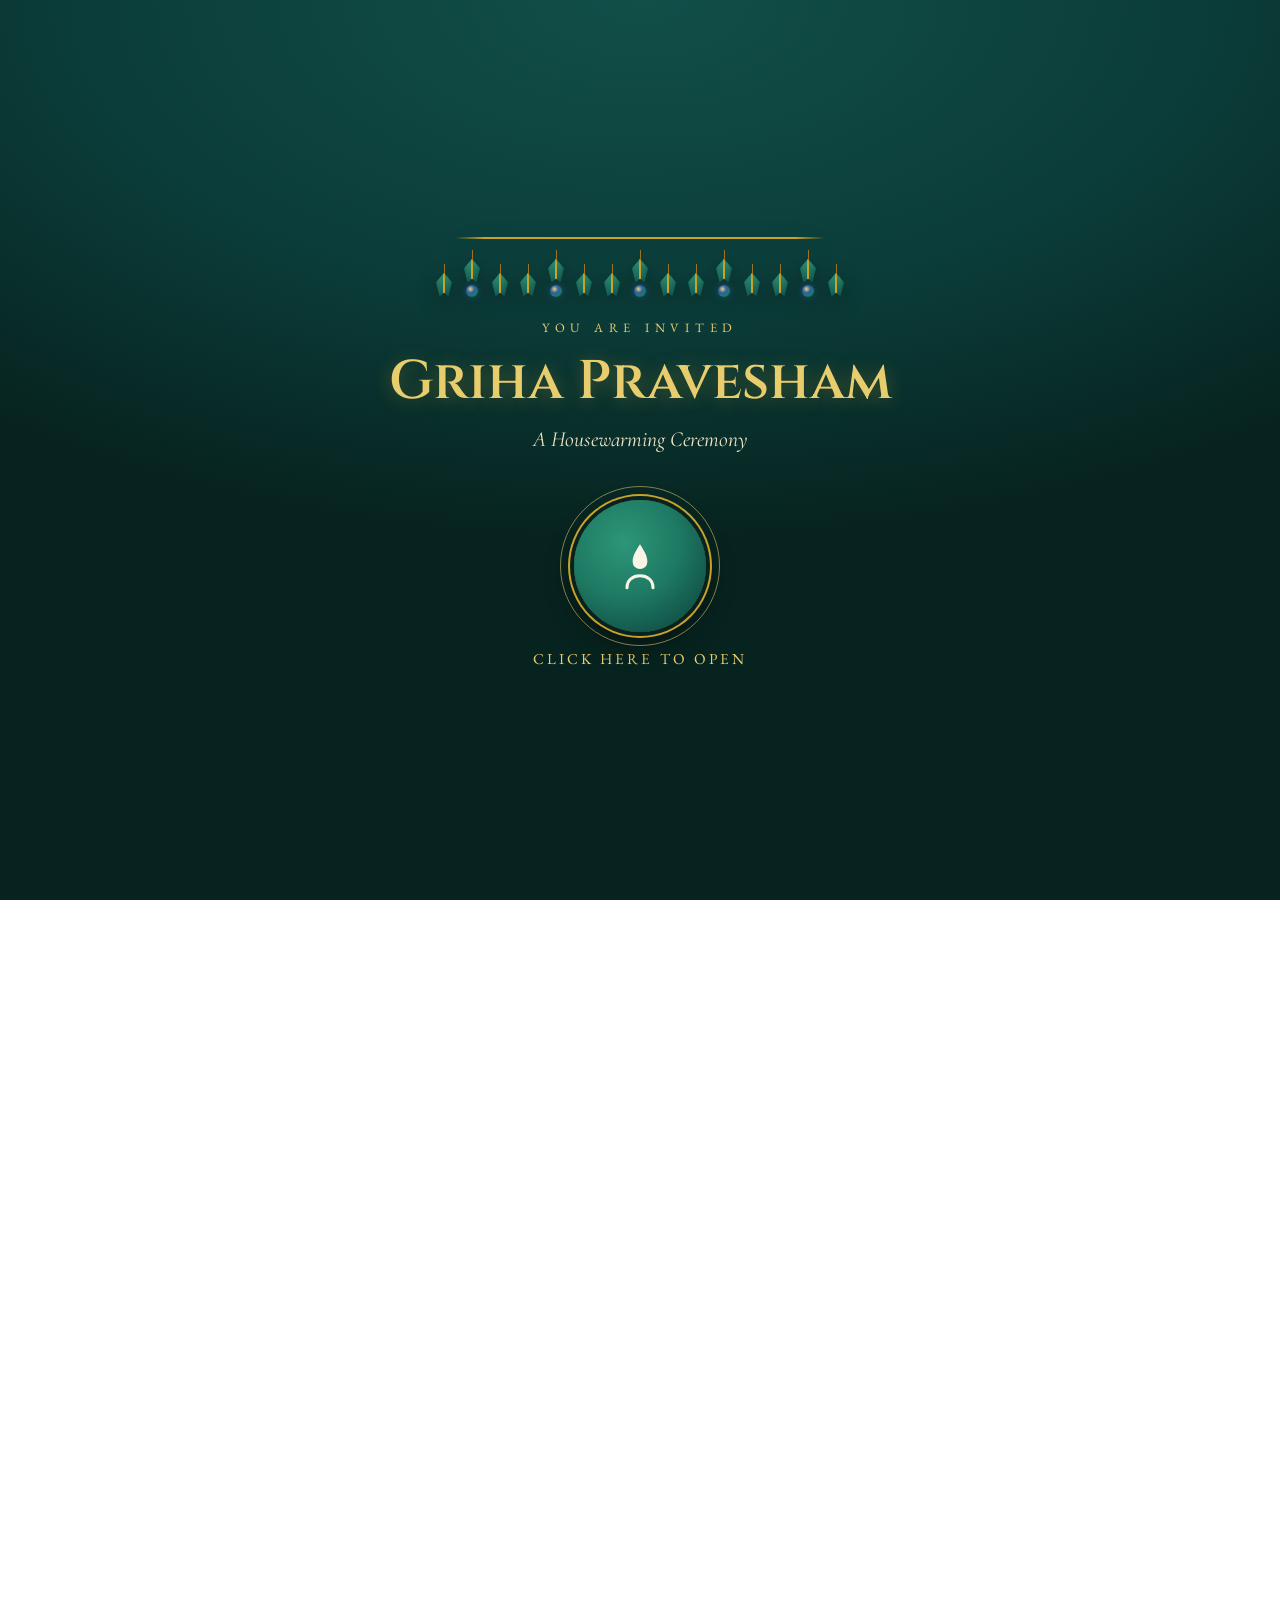
==== index.html @ bf06568e "modification" ====
<!DOCTYPE html>
<html lang="en">
<head>
  <meta charset="UTF-8">
  <meta name="viewport" content="width=device-width, initial-scale=1.0">
  <title>Griha Pravesham</title>

  <link rel="stylesheet" href="https://fonts.googleapis.com/css2?family=Cinzel:wght@500;600&family=Cormorant+Garamond:ital,wght@0,500;0,600;1,500&family=EB+Garamond:wght@400;500;600&display=swap">
  <link rel="stylesheet" href="style.css">
</head>
<body>

  <!-- Ambient falling-petal background, drawn behind everything -->
  <canvas id="petal-canvas" class="petal-canvas" aria-hidden="true"></canvas>

  <!-- ======================= COVER GATE ======================= -->
  <section id="cover" class="cover">
    <div class="feather-garland" aria-hidden="true"></div>

    <div class="cover__body">
      <p class="eyebrow">You are invited</p>
      <h1 class="display-title">Griha Pravesham</h1>
      <p class="subtitle">A Housewarming Ceremony</p>

      <div class="seal-wrap">
        <button id="seal-btn" class="seal" type="button" aria-label="Open the invitation">
          <svg class="seal__icon" viewBox="0 0 24 24" fill="none">
            <path class="flame" d="M12 2c1.8 3 3.4 5.1 3.4 8a3.4 3.4 0 1 1-6.8 0C8.6 7.1 10.2 5 12 2z" fill="currentColor"/>
            <path d="M6 22c0-3.6 2.7-5.5 6-5.5s6 1.9 6 5.5" stroke="currentColor" stroke-width="1.4" stroke-linecap="round" fill="none"/>
          </svg>
        </button>
        <span class="open-label">Click here to open</span>
      </div>
    </div>
  </section>

  <!-- ======================= INVITATION PAGE ======================= -->
  <main id="page" class="page">

    <div class="page-header">
      <div class="feather-garland" aria-hidden="true"></div>
    </div>

    <!-- Host & event header -->
    <section class="block" data-reveal>
      <p class="eyebrow--panel">With joy in our hearts</p>
      <h2 class="display-title display-title--section">Griha Pravesham</h2>
      <p class="lead host-line">
        <span class="host-name">[ Host Family Name ]</span> cordially invite you to bless their new home
      </p>
      <p class="event-dates">[ Day 1 &amp; Day 2, Month Year ]</p>
    </section>

    <div class="divider" data-reveal>
      <span class="divider__line"></span>
      <span class="divider__eye"></span>
      <span class="divider__line divider__line--right"></span>
    </div>

    <!-- Deity medallion -->
    <section class="block" data-reveal>
      <div class="panel">
        <div class="medallion">
          <svg viewBox="0 0 120 120" fill="none">
            <circle cx="60" cy="60" r="57" stroke="#9C7326" stroke-width="2"/>
            <circle cx="60" cy="60" r="50" stroke="#C9A227" stroke-width="1"/>
            <path d="M60 8c-10 6-16 6-24 2" stroke="#9C7326" stroke-width="2" fill="none" stroke-linecap="round"/>
            <path d="M60 8c10 6 16 6 24 2" stroke="#9C7326" stroke-width="2" fill="none" stroke-linecap="round"/>
            <!-- Shiva -->
            <g fill="#9C7326">
              <circle cx="43" cy="46" r="8"/>
              <path d="M35 47c-2-9 4-16 8-16 5 0 9 6 8 15" fill="none" stroke="#9C7326" stroke-width="2"/>
              <circle cx="48" cy="38" r="2.2"/>
              <path d="M31 92c0-16 5-30 12-34 7 4 12 18 12 34z"/>
              <path d="M43 20l-9-8M43 20l9-8" stroke="#9C7326" stroke-width="2" stroke-linecap="round"/>
              <path d="M30 55l-7 6M30 61l-8 2M30 67l-7-2" stroke="#9C7326" stroke-width="1.6" stroke-linecap="round" fill="none"/>
            </g>
            <!-- Parvati -->
            <g fill="#C9A227">
              <circle cx="77" cy="46" r="8"/>
              <path d="M77 30c-6 0-9 5-9 10h18c0-5-3-10-9-10z"/>
              <circle cx="77" cy="24" r="3"/>
              <path d="M64 92c0-16 6-30 13-34 7 4 13 18 13 34z"/>
              <path d="M68 55l-3 8M86 55l3 8" stroke="#C9A227" stroke-width="1.6" stroke-linecap="round" fill="none"/>
            </g>
            <path d="M60 46v46" stroke="#E8CD6E" stroke-width="1" stroke-dasharray="1 4"/>
          </svg>
        </div>
        <p class="eyebrow--panel">Om Namah Shivaya</p>
        <h3 class="panel-title panel-title--sm">Shiva &amp; Parvati</h3>
        <p class="lead">We begin this new chapter under the blessings of Shiva and Parvati &mdash; the union that makes a house a home.</p>
      </div>
    </section>

    <div class="divider" data-reveal>
      <span class="divider__line"></span>
      <span class="divider__eye"></span>
      <span class="divider__line divider__line--right"></span>
    </div>

    <!-- Theme reflection -->
    <section class="block" data-reveal>
      <p class="eyebrow--panel">Our new beginning</p>
      <p class="lead reflection">
        A home is more than walls and a roof &mdash; it is the warmth of the people who gather within it.
        As we light the first lamp in our new home, we would be blessed to have you beside us.
      </p>
    </section>

    <div class="divider" data-reveal>
      <span class="divider__line"></span>
      <span class="divider__eye"></span>
      <span class="divider__line divider__line--right"></span>
    </div>

    <!-- Countdown -->
    <section class="block" data-reveal>
      <p class="eyebrow--panel">The ceremony begins in</p>
      <div class="countdown" id="countdown">
        <div class="countdown__chip">
          <span id="cd-days" class="countdown__num">00</span>
          <span class="countdown__label">Days</span>
        </div>
        <div class="countdown__chip">
          <span id="cd-hours" class="countdown__num">00</span>
          <span class="countdown__label">Hours</span>
        </div>
        <div class="countdown__chip">
          <span id="cd-mins" class="countdown__num">00</span>
          <span class="countdown__label">Mins</span>
        </div>
        <div class="countdown__chip">
          <span id="cd-secs" class="countdown__num">00</span>
          <span class="countdown__label">Secs</span>
        </div>
      </div>
    </section>

    <div class="divider" data-reveal>
      <span class="divider__line"></span>
      <span class="divider__eye"></span>
      <span class="divider__line divider__line--right"></span>
    </div>

    <!-- Ceremonial schedule -->
    <section class="block block--wide" data-reveal>
      <div class="panel">
        <p class="eyebrow--panel">Ceremonial schedule</p>
        <h3 class="panel-title">Two Sacred Days</h3>

        <div class="day-plan">
          <h4 class="day-plan__title">Day One &mdash; [ Date ]</h4>
          <div class="agenda-row">
            <span class="agenda-row__time">[ Time ]</span>
            <span class="agenda-row__event">Ganapati Puja &amp; Punyahavachanam</span>
          </div>
          <div class="agenda-row">
            <span class="agenda-row__time">[ Time ]</span>
            <span class="agenda-row__event">Griha Shanti Homam</span>
          </div>
          <div class="agenda-row">
            <span class="agenda-row__time">[ Time ]</span>
            <span class="agenda-row__event">Evening Aarti</span>
          </div>
        </div>

        <div class="day-plan">
          <h4 class="day-plan__title">Day Two &mdash; [ Date ]</h4>
          <div class="agenda-row">
            <span class="agenda-row__time">[ Time ]</span>
            <span class="agenda-row__event">Griha Pravesham Muhurtham</span>
          </div>
          <div class="agenda-row">
            <span class="agenda-row__time">[ Time ]</span>
            <span class="agenda-row__event">Satyanarayana Puja</span>
          </div>
          <div class="agenda-row">
            <span class="agenda-row__time">[ Time ]</span>
            <span class="agenda-row__event">Maha Mangal Aarti &amp; Bhojanam</span>
          </div>
        </div>
      </div>
    </section>

    <div class="divider" data-reveal>
      <span class="divider__line"></span>
      <span class="divider__eye"></span>
      <span class="divider__line divider__line--right"></span>
    </div>

    <!-- Venue -->
    <section class="block" data-reveal>
      <div class="panel">
        <p class="eyebrow--panel">Venue</p>
        <h3 class="panel-title panel-title--sm">Find Your Way Home</h3>

        <div class="detail-row detail-row--center">
          <svg viewBox="0 0 24 24" fill="none" stroke="currentColor" stroke-width="1.6">
            <path d="M12 22s7-7.4 7-12.6A7 7 0 0 0 5 9.4C5 14.6 12 22 12 22z"/>
            <circle cx="12" cy="9" r="2.4"/>
          </svg>
          <span>
            <span class="detail-label">Address</span>
            <span id="venue-address" class="detail-value">[ House No., Street, Area, City ]</span>
          </span>
        </div>

        <a id="map-link" class="map-link" href="#" target="_blank" rel="noopener">
          <svg viewBox="0 0 24 24" fill="none" stroke="currentColor" stroke-width="1.8">
            <path d="M9 20l-5-2V4l5 2 6-2 5 2v14l-5-2-6 2z"/>
            <path d="M9 6v14M15 4v14"/>
          </svg>
          Get Directions
        </a>
      </div>
    </section>

    <div class="divider" data-reveal>
      <span class="divider__line"></span>
      <span class="divider__eye"></span>
      <span class="divider__line divider__line--right"></span>
    </div>

    <!-- Closing -->
    <section class="block" data-reveal>
      <p class="blessing">&ldquo;Your presence and heartfelt blessings are the only gifts we seek.&rdquo;</p>
      <p class="rsvp">RSVP <strong>[ Name ]</strong> &middot; [ Phone Number ]</p>
      <p class="signature">With love and gratitude,<br>[ Host Family Name ]</p>
    </section>

    <div class="foot-space"></div>
  </main>

  <script src="script.js"></script>
</body>
</html>
---- style.css ----
/* ==========================================================================
   Griha Pravesham Invitation — Royal Peacock theme
   Palette: deep teal & emerald, gold, sapphire jewel accent
   ========================================================================== */

:root {
  --teal-950: #07231F;
  --teal-900: #0B3D3A;
  --teal-800: #124F49;
  --teal-700: #186158;
  --emerald-600: #1E7A63;
  --emerald-500: #2C9678;
  --gold-700: #9C7326;
  --gold-500: #C9A227;
  --gold-300: #E8CD6E;
  --jewel-500: #2F5FA8;
  --ivory-100: #F8F4E6;
  --ivory-200: #EFE6C9;
  --ink-900: #16302B;
  --ink-700: #2E4B43;
}

*,
*::before,
*::after {
  box-sizing: border-box;
}

body {
  margin: 0;
  min-height: 100vh;
  overflow-x: hidden;
  background: radial-gradient(ellipse 80% 50% at 50% 0%, var(--teal-800) 0%, var(--teal-900) 55%, var(--teal-950) 100%);
  background-attachment: fixed;
  color: var(--ivory-100);
  font-family: "EB Garamond", "Iowan Old Style", Georgia, serif;
}

body.is-locked {
  overflow: hidden;
  height: 100vh;
}

@media (prefers-reduced-motion: reduce) {
  * {
    animation-duration: 0.001ms !important;
    animation-iteration-count: 1 !important;
    transition-duration: 0.001ms !important;
  }
}

/* -------------------------------------------------------------------------
   Ambient petal canvas
   ------------------------------------------------------------------------- */

.petal-canvas {
  position: fixed;
  inset: 0;
  width: 100%;
  height: 100%;
  pointer-events: none;
  z-index: 1;
}

/* -------------------------------------------------------------------------
   Feather garland (generated by script.js)
   ------------------------------------------------------------------------- */

.feather-garland {
  position: relative;
  z-index: 3;
  display: flex;
  justify-content: center;
  align-items: flex-end;
  padding-top: 10px;
  filter: drop-shadow(0 6px 10px rgba(0, 0, 0, 0.35));
}

.feather-garland::before {
  content: "";
  position: absolute;
  top: 6px;
  left: 6%;
  right: 6%;
  height: 2px;
  background: linear-gradient(90deg, transparent, var(--gold-500) 8%, var(--gold-500) 92%, transparent);
}

.feather-unit {
  display: flex;
  flex-direction: column;
  align-items: center;
  width: 28px;
}

.feather-unit:nth-child(odd) {
  margin-top: 9px;
}

.feather-unit:nth-child(3n) {
  margin-top: 14px;
}

.feather-string {
  width: 1px;
  height: 9px;
  background: var(--gold-700);
}

.feather-quill {
  width: 16px;
  height: 24px;
  clip-path: polygon(50% 0%, 100% 40%, 78% 100%, 50% 82%, 22% 100%, 0% 40%);
  background:
    linear-gradient(90deg, transparent 46%, var(--gold-500) 46%, var(--gold-500) 54%, transparent 54%),
    linear-gradient(160deg, var(--emerald-500), var(--teal-800));
  box-shadow: inset 0 0 4px rgba(0, 0, 0, 0.35);
}

.feather-eye {
  width: 12px;
  height: 12px;
  margin-top: 2px;
  border-radius: 50%;
  background: radial-gradient(circle at 38% 34%, var(--gold-300) 0%, var(--jewel-500) 35%, var(--emerald-600) 65%, var(--teal-800) 100%);
  box-shadow: 0 0 6px rgba(47, 95, 168, 0.55);
}

/* -------------------------------------------------------------------------
   Cover gate
   ------------------------------------------------------------------------- */

.cover {
  position: fixed;
  inset: 0;
  z-index: 30;
  display: flex;
  flex-direction: column;
  align-items: center;
  justify-content: center;
  padding: 2rem 1.25rem;
  text-align: center;
  background: radial-gradient(ellipse 80% 60% at 50% 0%, var(--teal-800) 0%, var(--teal-900) 55%, var(--teal-950) 100%);
  transition: opacity 0.6s ease, transform 0.6s ease;
}

.cover.is-opening {
  opacity: 0;
  transform: scale(0.94);
  pointer-events: none;
}

.cover__body {
  max-width: 520px;
}

.eyebrow {
  margin: 1.4rem 0 0.75rem;
  font-family: "EB Garamond", serif;
  font-size: 0.8rem;
  letter-spacing: 0.45em;
  text-transform: uppercase;
  color: var(--gold-300);
}

.display-title {
  margin: 0;
  font-family: "Cinzel", serif;
  font-weight: 600;
  font-size: clamp(2.2rem, 7vw, 3.4rem);
  line-height: 1.25;
  color: var(--gold-300);
  text-shadow: 0 2px 18px rgba(201, 162, 39, 0.35);
  text-wrap: balance;
}

.display-title--section {
  font-size: clamp(1.7rem, 5.5vw, 2.2rem);
}

.subtitle {
  margin: 0.6rem 0 3rem;
  font-family: "Cormorant Garamond", serif;
  font-style: italic;
  font-size: 1.35rem;
  color: var(--ivory-200);
}

.seal-wrap {
  display: flex;
  flex-direction: column;
  align-items: center;
  gap: 1.1rem;
}

.seal {
  position: relative;
  width: 132px;
  height: 132px;
  border: none;
  border-radius: 50%;
  cursor: pointer;
  display: flex;
  align-items: center;
  justify-content: center;
  color: var(--ivory-100);
  background: radial-gradient(circle at 38% 32%, var(--emerald-500) 0%, var(--emerald-600) 45%, var(--teal-900) 100%);
  box-shadow:
    0 0 0 4px var(--teal-950),
    0 0 0 6px var(--gold-500),
    0 12px 28px rgba(0, 0, 0, 0.45);
}

.seal::before {
  content: "";
  position: absolute;
  inset: -14px;
  border-radius: 50%;
  border: 1px solid rgba(232, 205, 110, 0.55);
  animation: pulse-ring 2.6s ease-out infinite;
}

@keyframes pulse-ring {
  0% {
    transform: scale(0.92);
    opacity: 0.9;
  }
  80%,
  100% {
    transform: scale(1.28);
    opacity: 0;
  }
}

.seal:focus-visible {
  outline: 3px solid var(--gold-300);
  outline-offset: 6px;
}

.seal__icon {
  width: 52px;
  height: 52px;
}

.seal__icon .flame {
  transform-origin: 50% 100%;
  animation: flicker 1.8s ease-in-out infinite;
}

@keyframes flicker {
  0%,
  100% {
    transform: scaleY(1) scaleX(1) rotate(0deg);
  }
  30% {
    transform: scaleY(1.08) scaleX(0.95) rotate(-2deg);
  }
  60% {
    transform: scaleY(0.95) scaleX(1.05) rotate(2deg);
  }
}

.open-label {
  font-family: "EB Garamond", serif;
  font-size: 0.95rem;
  letter-spacing: 0.2em;
  text-transform: uppercase;
  color: var(--gold-300);
}

/* -------------------------------------------------------------------------
   Main scroll page
   ------------------------------------------------------------------------- */

.page {
  position: relative;
  z-index: 2;
  opacity: 0;
}

.page.is-visible {
  opacity: 1;
  transition: opacity 0.8s ease;
}

.page-header {
  display: flex;
  justify-content: center;
}

.block {
  max-width: 480px;
  margin: 0 auto;
  padding: 3rem 1.25rem;
  display: flex;
  flex-direction: column;
  align-items: center;
  text-align: center;
  gap: 0.6rem;
  opacity: 0;
  transform: translateY(22px);
  transition: opacity 0.7s ease, transform 0.7s ease;
}

.block.is-in-view {
  opacity: 1;
  transform: translateY(0);
}

.block--wide {
  max-width: 560px;
}

.host-line {
  color: var(--ivory-200);
}

.host-name {
  font-style: normal;
  font-weight: 600;
  color: var(--gold-300);
}

.event-dates {
  margin-top: 0.6rem;
  font-family: "Cormorant Garamond", serif;
  font-weight: 600;
  font-size: 1.3rem;
  color: var(--gold-300);
}

.reflection {
  max-width: 40ch;
  color: var(--ivory-200);
}

/* divider between sections */

.divider {
  display: flex;
  align-items: center;
  gap: 0.9rem;
  width: 100%;
  max-width: 280px;
  margin: 0 auto;
}

.divider__line {
  flex: 1;
  height: 1px;
  background: linear-gradient(90deg, transparent, var(--gold-500));
}

.divider__line--right {
  background: linear-gradient(90deg, var(--gold-500), transparent);
}

.divider__eye {
  flex: none;
  width: 18px;
  height: 18px;
}

/* -------------------------------------------------------------------------
   Panel (ornamented card used across sections)
   ------------------------------------------------------------------------- */

.panel {
  position: relative;
  width: 100%;
  padding: 2.4rem 1.8rem;
  border-radius: 6px;
  background: linear-gradient(180deg, var(--ivory-100), var(--ivory-200));
  color: var(--ink-900);
  box-shadow:
    0 26px 54px rgba(0, 0, 0, 0.4),
    0 0 0 1px var(--gold-500),
    0 0 0 7px var(--teal-900),
    0 0 0 8px var(--gold-500);
}

.panel__corner {
  position: absolute;
  width: 30px;
  height: 30px;
  opacity: 0.85;
}

.panel__corner svg {
  width: 100%;
  height: 100%;
}

.panel__corner--tl {
  top: 9px;
  left: 9px;
}

.panel__corner--tr {
  top: 9px;
  right: 9px;
  transform: scaleX(-1);
}

.panel__corner--bl {
  bottom: 9px;
  left: 9px;
  transform: scaleY(-1);
}

.panel__corner--br {
  bottom: 9px;
  right: 9px;
  transform: scale(-1, -1);
}

.eyebrow--panel {
  margin: 0 0 0.4rem;
  font-family: "EB Garamond", serif;
  font-size: 0.72rem;
  letter-spacing: 0.35em;
  text-transform: uppercase;
  color: var(--gold-700);
}

.panel-title {
  margin: 0 0 0.8rem;
  font-family: "Cinzel", serif;
  font-weight: 600;
  font-size: 1.5rem;
  color: var(--teal-900);
}

.panel-title--sm {
  font-size: 1.25rem;
}

.lead {
  margin: 0 auto;
  max-width: 36ch;
  font-family: "Cormorant Garamond", serif;
  font-style: italic;
  font-size: 1.15rem;
  line-height: 1.6;
  color: var(--ink-700);
  text-wrap: balance;
}

/* deity medallion */

.medallion {
  display: flex;
  justify-content: center;
  margin-bottom: 0.6rem;
}

.medallion svg {
  width: 120px;
  height: 120px;
}

/* countdown */

.countdown {
  display: grid;
  grid-template-columns: repeat(4, 1fr);
  gap: 0.7rem;
  width: 100%;
  margin-top: 0.5rem;
}

.countdown__chip {
  padding: 0.85rem 0.3rem;
  border: 1px solid var(--gold-700);
  border-radius: 6px;
  background: var(--teal-900);
}

.countdown__num {
  display: block;
  font-family: "EB Garamond", serif;
  font-weight: 600;
  font-size: 1.7rem;
  font-variant-numeric: tabular-nums;
  color: var(--gold-300);
}

.countdown__label {
  font-size: 0.62rem;
  letter-spacing: 0.14em;
  text-transform: uppercase;
  color: var(--ivory-200);
}

/* ceremonial schedule */

.day-plan {
  width: 100%;
  margin-bottom: 1.4rem;
  text-align: left;
}

.day-plan:last-child {
  margin-bottom: 0;
}

.day-plan__title {
  margin: 0 0 0.9rem;
  text-align: center;
  font-family: "Cinzel", serif;
  font-weight: 600;
  font-size: 1.05rem;
  color: var(--teal-900);
}

.agenda-row {
  display: flex;
  gap: 0.9rem;
  padding: 0.55rem 0;
  border-top: 1px solid rgba(156, 115, 38, 0.25);
}

.agenda-row:first-of-type {
  border-top: none;
}

.agenda-row__time {
  flex: none;
  width: 6.4rem;
  font-weight: 600;
  font-variant-numeric: tabular-nums;
  color: var(--emerald-600);
}

.agenda-row__event {
  color: var(--ink-900);
}

/* venue detail row */

.detail-row {
  display: flex;
  align-items: flex-start;
  gap: 0.7rem;
  width: 100%;
  text-align: left;
}

.detail-row--center {
  justify-content: center;
}

.detail-row svg {
  flex: none;
  width: 19px;
  height: 19px;
  margin-top: 0.15rem;
  color: var(--emerald-600);
}

.detail-label {
  display: block;
  font-family: "EB Garamond", serif;
  font-size: 0.68rem;
  letter-spacing: 0.22em;
  text-transform: uppercase;
  color: var(--gold-700);
}

.detail-value {
  font-size: 1.05rem;
  color: var(--ink-900);
}

.map-link {
  display: inline-flex;
  align-items: center;
  gap: 0.5rem;
  margin-top: 1.4rem;
  padding: 0.7rem 1.5rem;
  border: 1.5px solid var(--teal-800);
  border-radius: 999px;
  color: var(--teal-800);
  text-decoration: none;
  font-size: 0.85rem;
  letter-spacing: 0.08em;
  text-transform: uppercase;
  transition: background 0.2s ease, color 0.2s ease;
}

.map-link:hover,
.map-link:focus-visible {
  background: var(--teal-800);
  color: var(--ivory-100);
}

.map-link svg {
  width: 16px;
  height: 16px;
}

/* closing */

.blessing {
  margin: 0;
  font-family: "Cormorant Garamond", serif;
  font-style: italic;
  font-size: 1.05rem;
  color: var(--ivory-200);
}

.rsvp {
  margin: 0;
  font-size: 0.92rem;
  color: var(--ivory-200);
}

.rsvp strong {
  color: var(--gold-300);
}

.signature {
  margin: 0.6rem 0 0;
  font-family: "Cormorant Garamond", serif;
  font-style: italic;
  font-size: 1.1rem;
  color: var(--gold-300);
}

.foot-space {
  height: 3rem;
}
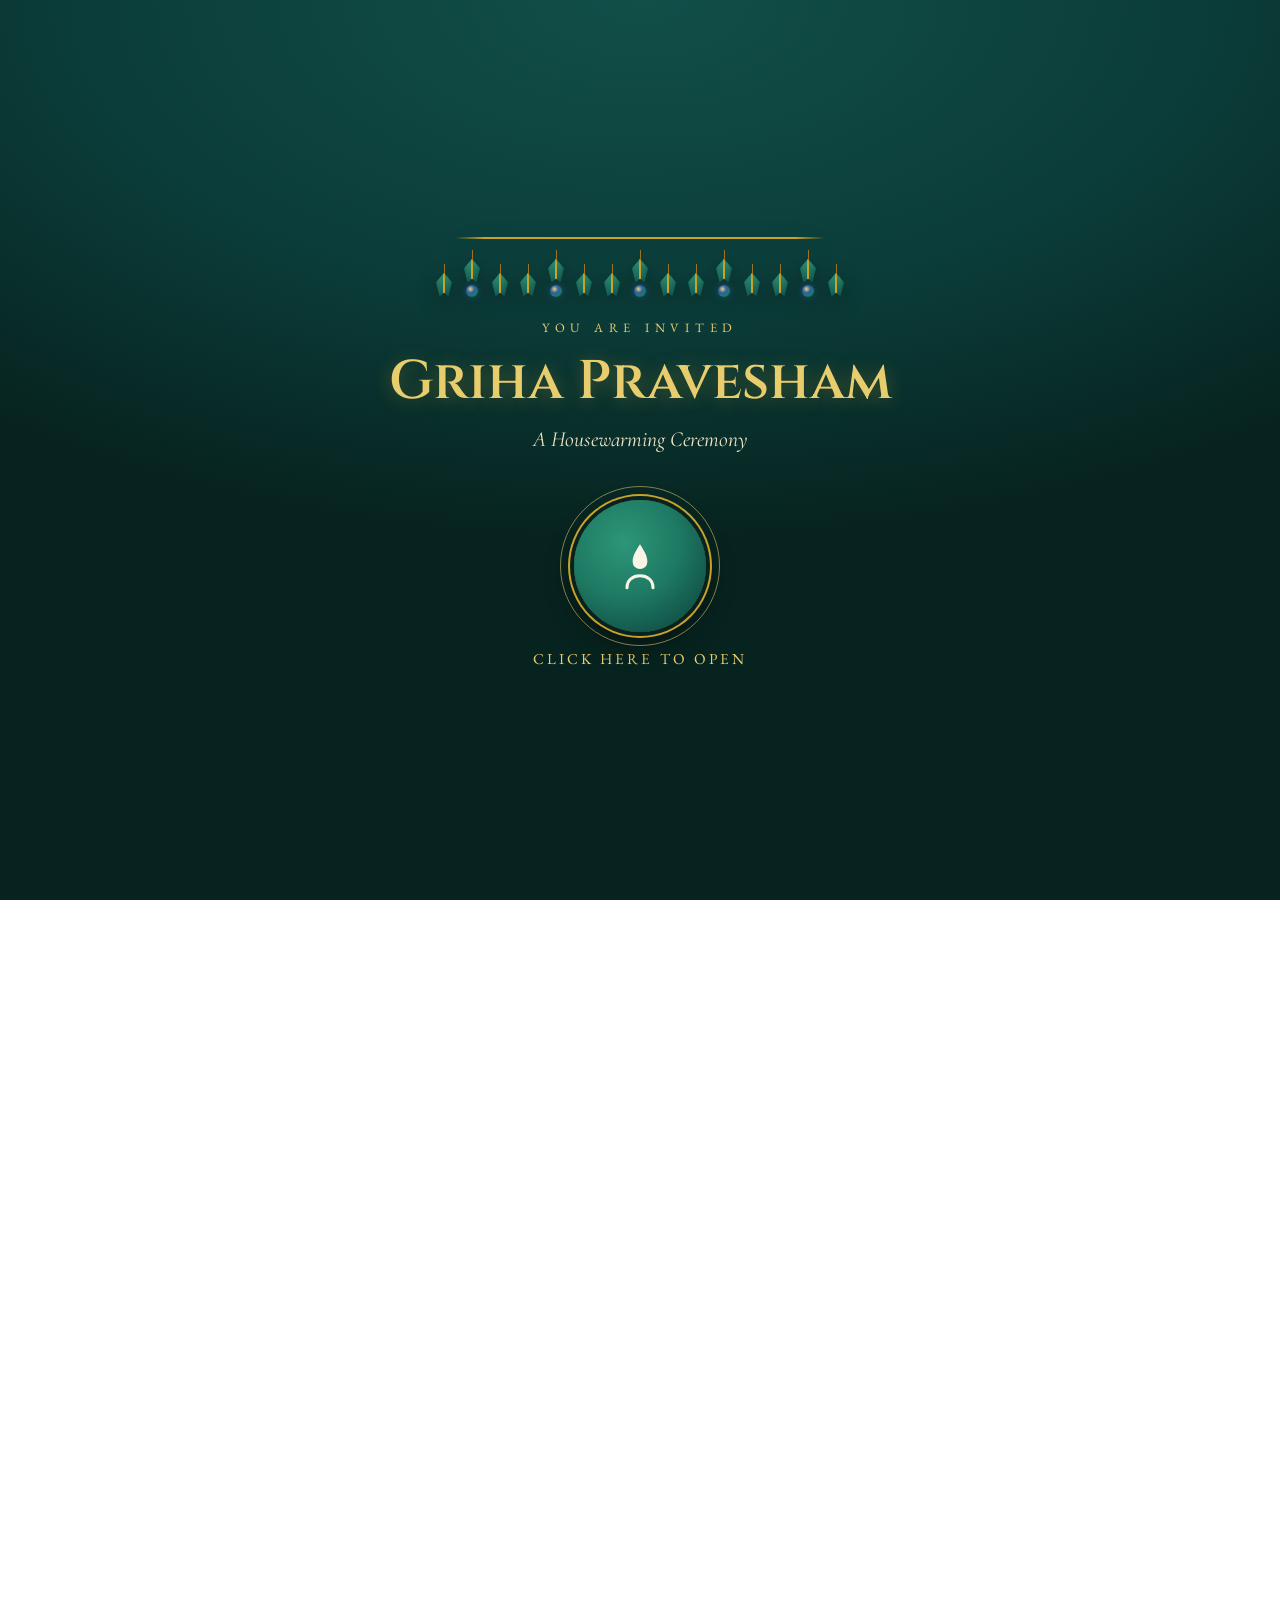
==== commit aaa412db: "added god image" ====
--- a/index.html
+++ b/index.html
@@ -10,8 +10,24 @@
 </head>
 <body>
 
+  <!-- Background music, started on the cover click so it satisfies browser autoplay rules -->
+  <audio id="bg-music" src="music.mp3" loop preload="auto"></audio>
+
   <!-- Ambient falling-petal background, drawn behind everything -->
   <canvas id="petal-canvas" class="petal-canvas" aria-hidden="true"></canvas>
+
+  <!-- Mute/unmute control, revealed once the invitation opens -->
+  <button id="music-toggle" class="music-toggle" type="button" aria-label="Mute music" aria-pressed="false" hidden>
+    <svg class="music-toggle__icon" data-icon="on" viewBox="0 0 24 24" fill="none" stroke="currentColor" stroke-width="1.8" stroke-linecap="round" stroke-linejoin="round">
+      <path d="M4 9v6h4l5 4V5L8 9H4z"/>
+      <path d="M16 8a5 5 0 0 1 0 8"/>
+      <path d="M18.5 5.5a9 9 0 0 1 0 13"/>
+    </svg>
+    <svg class="music-toggle__icon" data-icon="off" viewBox="0 0 24 24" fill="none" stroke="currentColor" stroke-width="1.8" stroke-linecap="round" stroke-linejoin="round" hidden>
+      <path d="M4 9v6h4l5 4V5L8 9H4z"/>
+      <path d="M16 9l5 6M21 9l-5 6"/>
+    </svg>
+  </button>
 
   <!-- ======================= COVER GATE ======================= -->
   <section id="cover" class="cover">
@@ -57,38 +73,15 @@
       <span class="divider__line divider__line--right"></span>
     </div>
 
-    <!-- Deity medallion -->
+    <!-- Deity portrait -->
     <section class="block" data-reveal>
       <div class="panel">
-        <div class="medallion">
-          <svg viewBox="0 0 120 120" fill="none">
-            <circle cx="60" cy="60" r="57" stroke="#9C7326" stroke-width="2"/>
-            <circle cx="60" cy="60" r="50" stroke="#C9A227" stroke-width="1"/>
-            <path d="M60 8c-10 6-16 6-24 2" stroke="#9C7326" stroke-width="2" fill="none" stroke-linecap="round"/>
-            <path d="M60 8c10 6 16 6 24 2" stroke="#9C7326" stroke-width="2" fill="none" stroke-linecap="round"/>
-            <!-- Shiva -->
-            <g fill="#9C7326">
-              <circle cx="43" cy="46" r="8"/>
-              <path d="M35 47c-2-9 4-16 8-16 5 0 9 6 8 15" fill="none" stroke="#9C7326" stroke-width="2"/>
-              <circle cx="48" cy="38" r="2.2"/>
-              <path d="M31 92c0-16 5-30 12-34 7 4 12 18 12 34z"/>
-              <path d="M43 20l-9-8M43 20l9-8" stroke="#9C7326" stroke-width="2" stroke-linecap="round"/>
-              <path d="M30 55l-7 6M30 61l-8 2M30 67l-7-2" stroke="#9C7326" stroke-width="1.6" stroke-linecap="round" fill="none"/>
-            </g>
-            <!-- Parvati -->
-            <g fill="#C9A227">
-              <circle cx="77" cy="46" r="8"/>
-              <path d="M77 30c-6 0-9 5-9 10h18c0-5-3-10-9-10z"/>
-              <circle cx="77" cy="24" r="3"/>
-              <path d="M64 92c0-16 6-30 13-34 7 4 13 18 13 34z"/>
-              <path d="M68 55l-3 8M86 55l3 8" stroke="#C9A227" stroke-width="1.6" stroke-linecap="round" fill="none"/>
-            </g>
-            <path d="M60 46v46" stroke="#E8CD6E" stroke-width="1" stroke-dasharray="1 4"/>
-          </svg>
+        <div class="deity-frame">
+          <img src="shiva-parvati.png" alt="Shiva, Parvati, Ganesha and Kartikeya, seated with Nandi">
         </div>
         <p class="eyebrow--panel">Om Namah Shivaya</p>
-        <h3 class="panel-title panel-title--sm">Shiva &amp; Parvati</h3>
-        <p class="lead">We begin this new chapter under the blessings of Shiva and Parvati &mdash; the union that makes a house a home.</p>
+        <h3 class="panel-title panel-title--sm">Shiv Parivar</h3>
+        <p class="lead">We begin this new chapter under the blessings of Shiva, Parvati and their family &mdash; the union that makes a house a home.</p>
       </div>
     </section>
 
--- a/style.css
+++ b/style.css
@@ -63,6 +63,50 @@
 }
 
 /* -------------------------------------------------------------------------
+   Music toggle
+   ------------------------------------------------------------------------- */
+
+.music-toggle {
+  position: fixed;
+  right: 1.1rem;
+  bottom: 1.1rem;
+  z-index: 40;
+  width: 48px;
+  height: 48px;
+  display: flex;
+  align-items: center;
+  justify-content: center;
+  border: 1.5px solid var(--gold-500);
+  border-radius: 50%;
+  background: var(--teal-900);
+  color: var(--gold-300);
+  cursor: pointer;
+  opacity: 0;
+  pointer-events: none;
+  box-shadow: 0 8px 20px rgba(0, 0, 0, 0.35);
+  transition: opacity 0.5s ease, transform 0.2s ease;
+}
+
+.music-toggle.is-visible {
+  opacity: 1;
+  pointer-events: auto;
+}
+
+.music-toggle:hover {
+  transform: scale(1.06);
+}
+
+.music-toggle:focus-visible {
+  outline: 3px solid var(--gold-300);
+  outline-offset: 3px;
+}
+
+.music-toggle__icon {
+  width: 22px;
+  height: 22px;
+}
+
+/* -------------------------------------------------------------------------
    Feather garland (generated by script.js)
    ------------------------------------------------------------------------- */
 
@@ -446,17 +490,27 @@
   text-wrap: balance;
 }
 
-/* deity medallion */
-
-.medallion {
-  display: flex;
-  justify-content: center;
-  margin-bottom: 0.6rem;
-}
-
-.medallion svg {
-  width: 120px;
-  height: 120px;
+/* deity portrait */
+
+.deity-frame {
+  width: min(72%, 220px);
+  aspect-ratio: 4 / 5;
+  margin: 0 auto 1rem;
+  border-radius: 108px 108px 10px 10px;
+  overflow: hidden;
+  box-shadow:
+    0 14px 26px rgba(0, 0, 0, 0.32),
+    0 0 0 1px var(--gold-500),
+    0 0 0 6px var(--teal-900),
+    0 0 0 7px var(--gold-500);
+}
+
+.deity-frame img {
+  display: block;
+  width: 100%;
+  height: 100%;
+  object-fit: cover;
+  object-position: 50% 18%;
 }
 
 /* countdown */
